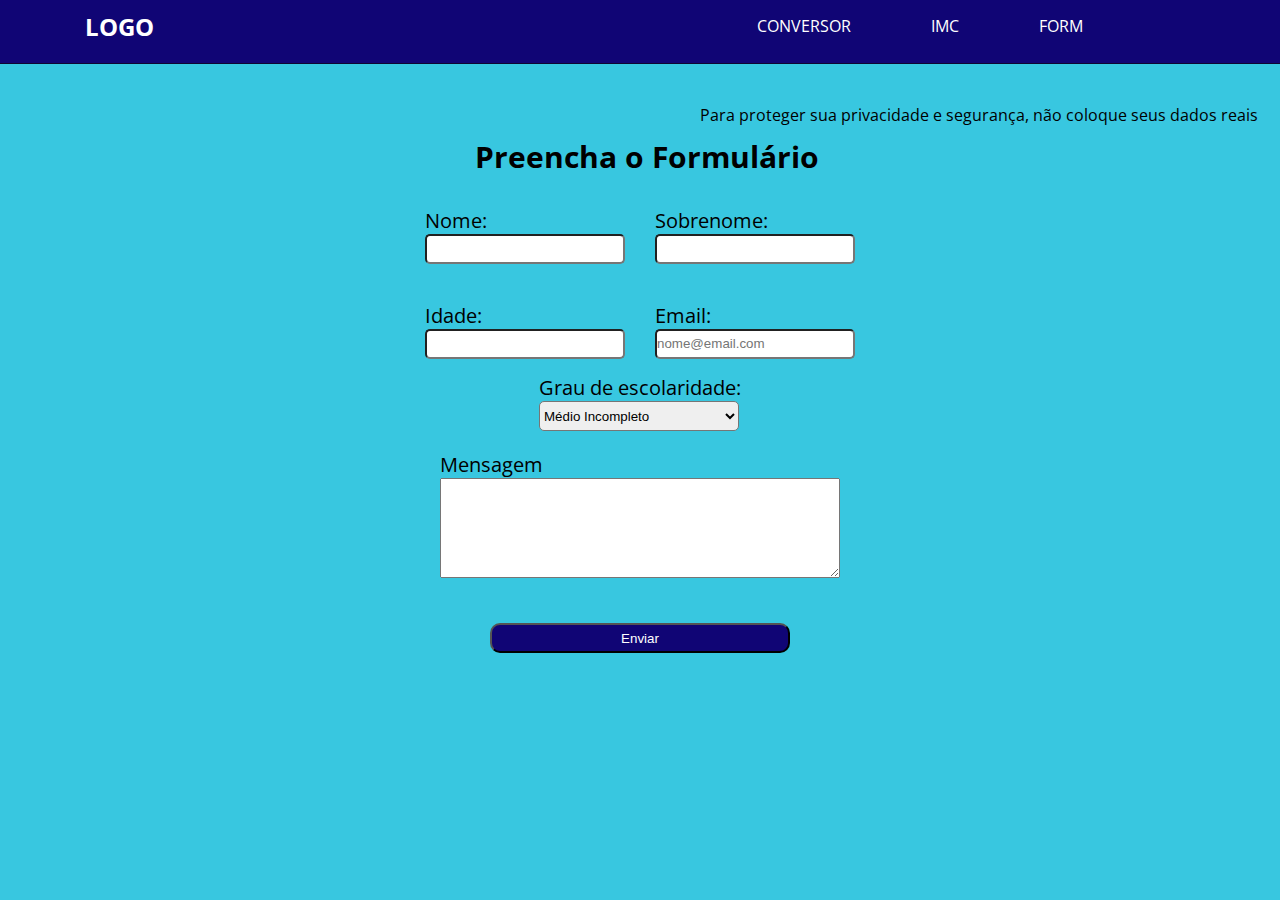
==== First_Site/form.html @ ba45cf61 "commit inicial" ====
<!DOCTYPE html>
<html lang="pt-BR">

<head>
    <meta charset="UTF-8">
    <meta http-equiv="X-UA-Compatible" content="IE=edge">
    <meta name="viewport" content="width=device-width, initial-scale=1.0">
    <link rel="stylesheet" type="text/css" href="assets/css/form.css" media="screen" />
    <link rel="stylesheet" type="text/css" href="assets/css/style.css" media="screen" />
    <link rel="preconnect" href="https://fonts.googleapis.com">
    <link rel="preconnect" href="https://fonts.gstatic.com" crossorigin>
    <link href="https://fonts.googleapis.com/css2?family=Open+Sans:wght@300;700&display=swap" rel="stylesheet">
    <title>FORM</title>
</head>

<body>
    <aside class="menu" id="menu-form">
        <section class="main-content menu-content">
            <h1>LOGO</h1>
            <nav>
                <div>
                    <ul>
                        <li><a href="conversor.html">CONVERSOR</a></li>
                        <li><a href="index.html">IMC</a></li>
                        <li><a href="#">FORM</a></li>
                    </ul>
                </div>
            </nav>
        </section>
    </aside>
    <section class="section">
        <div class="espaço-do-menu">
        </div>
        <div class="all-form">
            <div id="aviso">
                <p>Para proteger sua privacidade e segurança, não coloque seus dados reais</p>
            </div>
            <div class="form-main">
                <fieldset class="form-grid">
                    <legend><b>Preencha o Formulário</b></legend>
                    <div class="form-group">
                        <label for="first-name">Nome: </label>
                        <input type="text" name="first-name" id="first-name" required>
                    </div>
                    <div class="form-group last-name">
                        <label for="last-name">Sobrenome: </label>
                        <input type="text" name="last-name" id="last-name" required>
                    </div>
                    <div class="form-group">
                        <label for="idade">Idade: </label>
                        <input type="text" name="idade" id="idade" required>
                    </div>
                    <div class="form-group">
                        <label for="email">Email: </label>
                        <input type="email" name="email" id="email" placeholder="nome@email.com" required>
                    </div>
                </fieldset>
            </div>
            <div class="base-form">
                <div class="form-group grau">
                    <label for="escolaridade">Grau de escolaridade:</label>
                    <select name="escolaridade" id="escolaridade" required>
                        <option value="Médio Incompleto">Médio Incompleto</option>
                        <option value="Médio Completo">Médio Completo</option>
                        <option value="Superior Incompleto">Superior Incompleto</option>
                        <option value="Superior Completo">Superior Completo</option>
                        <option value="Pós-graduação Incompleto">Pós-graduação Incompleto</option>
                        <option value="Pós-graduação Completo">Pós-graduação Completo</option>
                    </select>
                </div>
                <div class="form-group full-width">
                    <label for="message">Mensagem</label>
                    <textarea name="message" id="message"></textarea>
                </div>
                <form>
                    <div class="form-group full-width">
                        <button type="submit">Enviar</button>
                    </div>
                </form>
            </div>
        </div>
        </div>
    </section>
    <script url="assets/js/form.js"></script>
</body>

</html>
---- First_Site/assets/css/form.css ----
* {
    margin: 0;
    padding: 0;
    box-sizing: border-box;
}

body {
    font-family: 'Open Sans', sans-serif;
}

#menu-form {
    color: white;
    background-color: rgb(16, 5, 117);

}

#menu-form a {
    color: white;
}

.section {
    background-color: rgb(56, 199, 224);
}

.form-main {
    display: flex;
    justify-content: center;
    align-items: center;
    height: 40vh;
    gap: 20px;
    font-family: 'Open Sans', sans-serif;
}

.form-main legend {
    position: relative;
    left: 50px;
    bottom: 30px;

}

.form-grid {
    display: grid;
    grid-template-columns: 1fr 1fr;
    height: 200px;
    gap: 30px;
    border: none;
}

.form-grid input {
    width: 200px;
    height: 30px;
    border-radius: 5px;
}

.form-main legend {
    font-size: 30px;
}

.form-main label {
    display: block;
    font-size: 20px;
}

.form-main last-name {
    position: relative;
}

.form-main textarea {
    width: 100%;
    height: 100px;
}

.base-form {
    display: flex;
    flex-direction: column;
    justify-content: center;
    align-items: center;
    width: 100%;
    height: 15vh;
}

.base-form label {
    display: block;
    font-size: 20px;
}

.base-form select {
    border-radius: 5px;
    width: 200px;
    height: 30px;
    margin-bottom: 20px;
}

.base-form textarea {
    width: 400px;
    height: 100px;
}

.base-form button {
    width: 300px;
    height: 30px;
    border-radius: 10px;
    color: white;
    background-color: rgb(16, 5, 117);
    margin-top: 40px;
}

#aviso {
    position: relative;
    left: 700px;
    top: 40px;
}
---- First_Site/assets/css/style.css ----
:root {
    --main-color: #0e0631;
    --white-color: white;
}

/* font-family: 'Open Sans', sans-serif; */


* {
    margin: 0;
    padding: 0;
}

a {
    text-decoration: none;
}

h1 {
    font-size: 1.5rem;
}

body {
    font-family: 'Open Sans', sans-serif;
}

.menu {
    position: fixed;
    background-color: var(--white-color);
    color: var(--main-color);
    height: 4rem;
    width: 100%;
    border-bottom: 1px solid #0e0631;
    z-index: 1;
}

.menu ul {
    list-style: none;
}



.main-content {
    max-width: 120rem;
    margin: 0 auto;
    padding: 0.3rem;
    height: 3.3rem;
}

.menu-content {
    display: flex;
    align-items: center;
    justify-content: space-between;
    margin-left: 5rem;
    margin-right: 5rem;
}

.menu ul {
    display: flex;
    gap: 3rem;
    margin-right: 6rem;
}

.menu ul li a {
    display: block;
    position: relative;
    padding: 1rem;
}

.menu ul li a::after {
    content: "";
    position: absolute;
    bottom: 0.8rem;
    left: 50%;
    width: 0;
    height: 0.18rem;
    background-color: crimson;
    transition: all 300ms ease-in-out;

}


.menu ul li a:hover::after {
    width: 50%;
    left: 25%;
}

.espaço-do-menu {
    height: 64px;
}

.main-bg {
    background-image: url("../img/vanishing-stripes.svg");
}

.section {
    min-height: 100vh;
}

.imc-flexcontainer {
    display: flex;
    justify-content: center;
    align-items: center;
    min-height: 90vh;
}

.imc-flexitens {
    display: flex;
    flex-direction: column;
    border-radius: 15px;
    background-color: var(--white-color);
    height: 700px;
    width: 500px;
    padding: 30px;
}

.imc-flexitens h2 {
    justify-content: flex-start;
}

.imc-flexitens table {
    position: relative;
    top: 30px;
}

#titulo-form-imc {
    display: flex;
    position: relative;
    top: 0px;
    right: 10px;
    justify-content: center;

}

.imc-flexitens form {
    display: flex;
    position: relative;
    flex-direction: column;
    top: -30px;
    right: 10px;
    justify-content: center;
}

.imc-flexitens input {
    width: 99%;
    height: 30px;
}

.imc-table-base {
    display: flex;
    flex-direction: column;
    position: relative;
    top: 50px;
}

.imc-flexcontainer {
    color: var(--main-color);
    font-size: 20px;
}

.imc-flexitens button {
    position: relative;
    background-color: var(--main-color);
    color: var(--white-color);
    padding: 8px;
    border-radius: 8px;
    top: 0px;
}

.resultado {
    display: flex;
    position: relative;
    top: 50px;
    justify-content: center;
    right: 10px;

}

.resultado p {
    display: flex;
    align-items: center;
    justify-content: center;
    flex-wrap: wrap;
    right: 10px;
    color: rgba(255, 255, 255, 0.966);
    border-radius: 8px;
    width: 400px;
    height: 90px;
}

.good {
    background-color: green;
}

.bad {
    background-color: crimson;
}

.container-sobre-imc {
    font-size: 20px;
    display: flex;
    flex-direction: row;
    justify-content: space-between;
    align-items: center;
    flex-wrap: wrap;
    margin-left: 20%;
    margin-right: 20%;
    height: 50vh;
}

.container-sobre-imc h1 {
    font-size: 40px;
}

.what-imc {
    width: 33.3%;
    justify-content: center;
}

.como-calcular-imc {
    width: 33.3%;
    justify-content: center;
}

.section-2 {
    height: 50vh;
}
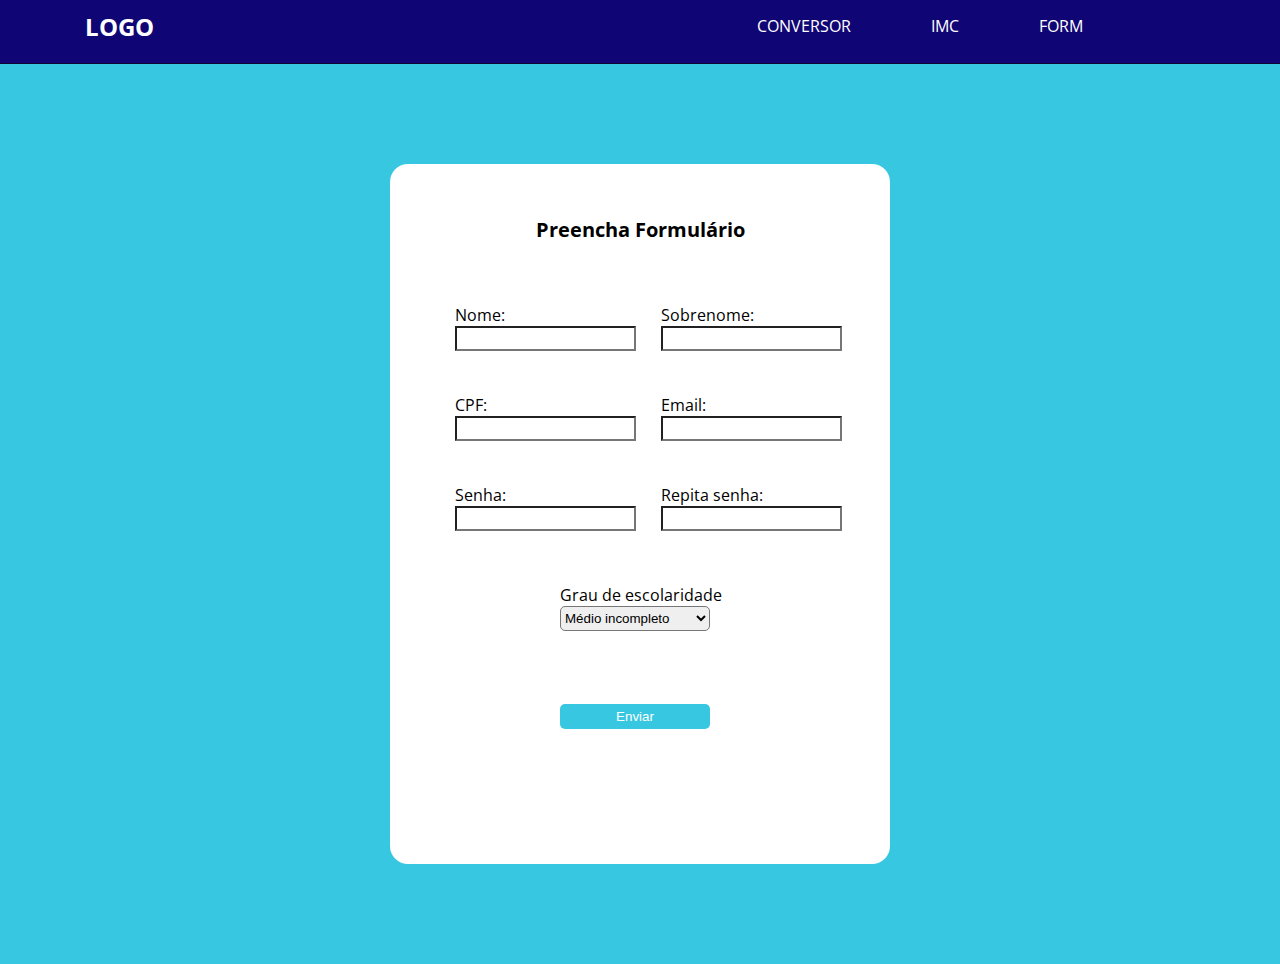
==== commit a0701fca: "atualização do codigo" ====
--- a/First_Site/form.html
+++ b/First_Site/form.html
@@ -29,59 +29,59 @@
         </section>
     </aside>
     <section class="section">
-        <div class="espaço-do-menu">
-        </div>
+        <div class="espaço-do-menu"></div>
         <div class="all-form">
-            <div id="aviso">
-                <p>Para proteger sua privacidade e segurança, não coloque seus dados reais</p>
-            </div>
-            <div class="form-main">
-                <fieldset class="form-grid">
-                    <legend><b>Preencha o Formulário</b></legend>
-                    <div class="form-group">
-                        <label for="first-name">Nome: </label>
-                        <input type="text" name="first-name" id="first-name" required>
+            <form action="/" method="POST" class='formulario'>
+                <div class="container-form">
+                    <header class="Legend">
+                        <legend><b>Preencha Formulário</b></legend>
+                    </header>
+                    <div class="ajusta-centro">
+                        <label for="nome" class="label">Nome:</label>
+                        <input type="text" name='nome' class="validar size-form nome">
                     </div>
-                    <div class="form-group last-name">
-                        <label for="last-name">Sobrenome: </label>
-                        <input type="text" name="last-name" id="last-name" required>
+                    <div class="ajusta-centro">
+                        <label for="sobrenome" class="label">Sobrenome:</label>
+                        <input type="text" name='sobrenome' class="validar size-form sobrenome">
                     </div>
-                    <div class="form-group">
-                        <label for="idade">Idade: </label>
-                        <input type="text" name="idade" id="idade" required>
+                    <div class="ajusta-centro">
+                        <label for="cpf" class="label">CPF:</label>
+                        <input type="text" name='cpf' class="validar size-form cpf">
                     </div>
-                    <div class="form-group">
-                        <label for="email">Email: </label>
-                        <input type="email" name="email" id="email" placeholder="nome@email.com" required>
+                    <div class="ajusta-centro">
+                        <label for="email" class="label">Email:</label>
+                        <input type="email" name='email' class="validar size-form email">
                     </div>
-                </fieldset>
-            </div>
-            <div class="base-form">
-                <div class="form-group grau">
-                    <label for="escolaridade">Grau de escolaridade:</label>
-                    <select name="escolaridade" id="escolaridade" required>
-                        <option value="Médio Incompleto">Médio Incompleto</option>
-                        <option value="Médio Completo">Médio Completo</option>
-                        <option value="Superior Incompleto">Superior Incompleto</option>
-                        <option value="Superior Completo">Superior Completo</option>
-                        <option value="Pós-graduação Incompleto">Pós-graduação Incompleto</option>
-                        <option value="Pós-graduação Completo">Pós-graduação Completo</option>
-                    </select>
+                    <div class="ajusta-centro">
+                        <label for="senha" class="label">Senha:</label>
+                        <input type="password" name='senha' class="validar size-form senha">
+                    </div>
+                    <div class="ajusta-centro">
+                        <label for="repetesenha" class="label">Repita senha:</label>
+                        <input type="password" name='repetesenha' class="validar size-form repita-senha">
+                    </div>
+                    <div class="Escola-position">
+                        <label for="escolaridade" class="label">Grau de escolaridade</label>
+                        <select name="escolaridade" class="select size-form">
+                            <option value='medio incompleto'>Médio incompleto</option>
+                            <option value="medio completo">Médio completo</option>
+                            <option value="superior incompleto">Superior incompleto</option>
+                            <option value="superior completo">Superior completo</option>
+                            <option value="pos incompleto">Pós incompleta</option>
+                            <option value="pos completo">Pós completa</option>
+                        </select>
+                    </div>
+
+                    <div class="botao">
+                        <button type="submit" class="submit size-form">Enviar</button>
+                    </div>
                 </div>
-                <div class="form-group full-width">
-                    <label for="message">Mensagem</label>
-                    <textarea name="message" id="message"></textarea>
-                </div>
-                <form>
-                    <div class="form-group full-width">
-                        <button type="submit">Enviar</button>
-                    </div>
-                </form>
-            </div>
-        </div>
+            </form>
         </div>
     </section>
-    <script url="assets/js/form.js"></script>
+
+    <script src="assets/js/validaCPF.js"></script>
+    <script src="assets/js/form.js"></script>
 </body>
 
 </html>--- a/First_Site/assets/css/form.css
+++ b/First_Site/assets/css/form.css
@@ -22,91 +22,84 @@
     background-color: rgb(56, 199, 224);
 }
 
-.form-main {
+.all-form {
     display: flex;
+    height: 100vh;
+    width: 100%;
     justify-content: center;
     align-items: center;
-    height: 40vh;
-    gap: 20px;
-    font-family: 'Open Sans', sans-serif;
-}
-
-.form-main legend {
-    position: relative;
-    left: 50px;
-    bottom: 30px;
 
 }
 
-.form-grid {
-    display: grid;
-    grid-template-columns: 1fr 1fr;
-    height: 200px;
-    gap: 30px;
-    border: none;
+.label {
+    display: block;
 }
 
-.form-grid input {
-    width: 200px;
-    height: 30px;
+.container-form {
+    display: grid;
+    grid-template-columns: 2fr 3fr;
+    grid-template-rows: 130px 80px 80px 120px 110px;
+    background-color: white;
+    height: 700px;
+    width: 500px;
+    gap: 10px;
+    border-radius: 18px;
+}
+
+.Legend {
+    display: flex;
+    align-items: center;
+    justify-content: center;
+    grid-column-start: 1;
+    grid-column-end: 3;
+    font-size: 20px;
+}
+
+.ajusta-centro {
+    position: relative;
+    left: 65px;
+}
+
+.Escola-position {
+    position: relative;
+    left: 170px;
+    bottom: 30px;
+    grid-column-start: 1;
+    grid-column-end: 3;
+}
+
+.select {
+    width: 150px;
+}
+
+.botao {
+    position: relative;
+    left: 170px;
+    bottom: 30px;
+    grid-column-start: 1;
+    grid-column-end: 3;
+}
+
+.submit {
+    width: 150px;
+    border-style: none;
+    color: white;
+    background-color: rgb(56, 199, 224);
+    ;
+}
+
+.size-form {
+    height: 25px;
     border-radius: 5px;
 }
 
-.form-main legend {
-    font-size: 30px;
+.error-text {
+    display: block;
+    font-size: 11px;
+    color: red;
+    width: 180px;
 }
 
-.form-main label {
-    display: block;
-    font-size: 20px;
-}
-
-.form-main last-name {
-    position: relative;
-}
-
-.form-main textarea {
-    width: 100%;
-    height: 100px;
-}
-
-.base-form {
-    display: flex;
-    flex-direction: column;
-    justify-content: center;
-    align-items: center;
-    width: 100%;
-    height: 15vh;
-}
-
-.base-form label {
-    display: block;
-    font-size: 20px;
-}
-
-.base-form select {
-    border-radius: 5px;
-    width: 200px;
-    height: 30px;
-    margin-bottom: 20px;
-}
-
-.base-form textarea {
-    width: 400px;
-    height: 100px;
-}
-
-.base-form button {
-    width: 300px;
-    height: 30px;
-    border-radius: 10px;
-    color: white;
-    background-color: rgb(16, 5, 117);
-    margin-top: 40px;
-}
-
-#aviso {
-    position: relative;
-    left: 700px;
-    top: 40px;
+.validar {
+    border-radius: 0;
 }--- a/First_Site/assets/css/style.css
+++ b/First_Site/assets/css/style.css
@@ -100,7 +100,7 @@
     display: flex;
     justify-content: center;
     align-items: center;
-    min-height: 90vh;
+    min-height: 100vh;
 }
 
 .imc-flexitens {
